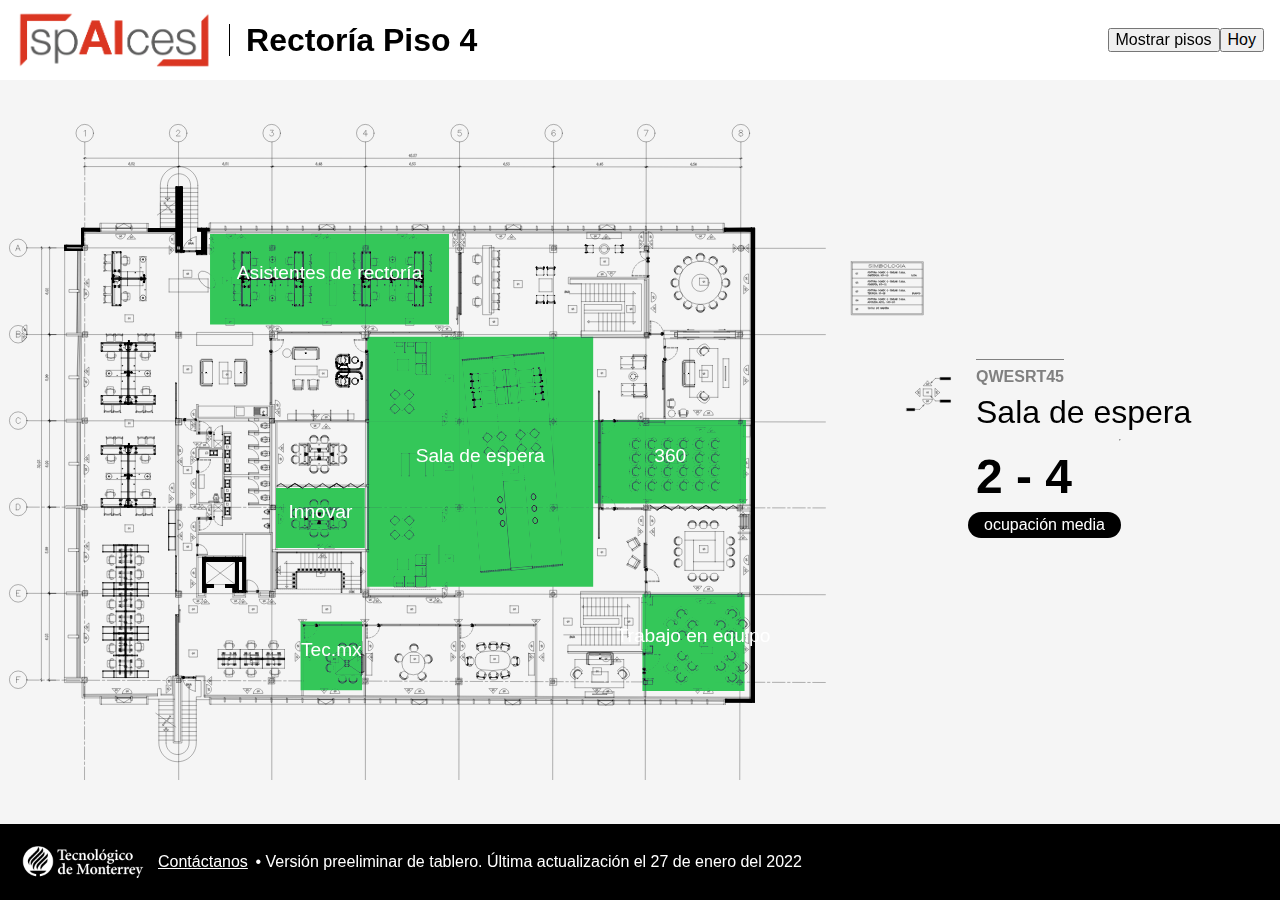
==== index.html @ ade48c6d "Move to root" ====
<!DOCTYPE html>
<html lang="en">
<head>
    <meta charset="UTF-8">
    <meta http-equiv="X-UA-Compatible" content="IE=edge">
    <meta name="viewport" content="width=device-width, initial-scale=1.0">
    <title>Tablero — Ocupación de espacios</title>
    <link rel="stylesheet" href="style.css">
</head>
<body>
    <nav>
        <img src="./spaices.png" alt="" srcset="" id="logo">
        <span class="divider"></span>
        <h1>Rectoría Piso 4</h1>
        <span style="display: flex; margin-left: auto;">
            <button>Mostrar pisos</button>
            <div id="date-controller">
                <button>Hoy</button>
                <div tabindex="1">
                    <img src="./asset-calendar.png" alt="" srcset="" width="100%" height="auto">
                    <hr>
                    <h3>Estadísticas históricas</h3>
                </div>
            </div>
        </span>

    </nav>
    <div class="body">
        <div id="map">
            <floor-map src="./test2.json" date="2022-01-29T04:00:00.000Z"></floor-map>
        </div>
        <div id="sidebar">
            <div id="space-id">QWESRT45</div>
            <div id="space-name">Sala de espera</div>
            <hr>
            <div id="space-occupation">2 - 4</div>
            <div id="space-occupation-detail">ocupación media</div>
        </div>
    </div>
    <footer>
        <img src="./logo.png" alt="Tecnológico de Monterrey" srcset="">
        <a href="mailto:ceballos@tec.mx">Contáctanos</a>
        <span>&ThinSpace; • Versión preeliminar de tablero. Última actualización el 27 de enero del 2022</span>
    </footer>

    <script src="./floor-map.js" type="module"></script>
    <script>
        document.querySelector('#date-controller'),addEventListener('click', e => {
            e.target.focus();
        })
        document.querySelector('floor-map').addEventListener('select', e => {
            console.log(e.detail);
            const {id, properties: {name}, data} = e.detail.space;
            document.querySelector("#space-id").innerHTML = id;
            document.querySelector("#space-name").innerHTML = name;
            updateDate("2021-12-25T07:00:00.000Z", e.detail.space.data);
        })

        function updateDate(date, data){
            document.querySelector("#space-occupation").innerHTML = (data.find(r => r.date == date)?.value - 1).toString() + " - " + (data.find(r => r.date == date)?.value + 1).toString();
        }
    </script>
</body>
</html>
---- style.css ----
body{
    margin: 0;
    padding: 0;
    font-family: Arial, Helvetica, sans-serif;
    background: whitesmoke;
    display: flex;
    flex-direction: column;
    height: 100vh;
}

nav{
    height: 80px;
    width: 100%;
    padding: 16px;
    background: red;
    display: flex;
    align-items: center;
    background: white;
    box-sizing: border-box;
}
    nav #logo{
        height: 60px;
    }
    nav .divider{
        height: calc(100% - 16px);
        width: 1px;
        background: black;
        margin: 16px;
        display: inline-block;
    }

    nav button {
        font-size: 1rem;
    }

    nav #date-controller{
        position: relative;
        display: flex;
        justify-content: flex-end;
    }
        nav #date-controller > div{
            position: absolute;
            top: 100%;
            display: none;
            background: white;
            padding: 16px;
            width: 300px;
            margin: 8px;
            height: auto;
            box-shadow: 0 10px 20px rgba(0,0,0,0.19), 0 6px 6px rgba(0,0,0,0.23);
        }
        nav #date-controller:active > div, 
        nav #date-controller:focus-within > div {
            display: block;
        }

.body{
    flex: 1;
    display: flex;
    align-items: stretch;
}
    .body #map{
        flex: 1;
        min-height: 600px;
        display: flex;
        align-items: center;
    }
        .body #map floor-map{
            flex: 1;
            height: 80vh;
            margin: auto;
        }
    .body #sidebar{
        width: 400px;
        padding: 16px;
        display: flex;
        flex-direction: column;
        justify-content: center;
        align-items: flex-start;
    }
        .body #sidebar #space-id{
            color: grey;
            font-size: 1rem;
            font-weight: 600;
            padding: 0.5rem 0;
            border-top: 1px solid;
            display: inline-block;
            text-transform: uppercase;
        }
        .body #sidebar #space-name{
            font-size: 2rem;
        }
        .body #sidebar #space-occupation{
            font-size: 3rem;
            font-weight: 600;
        }
        .body #sidebar #space-occupation-detail{
            background: black;
            padding: 4px 16px;
            margin: 8px 0px;
            margin-left: -8px;
            border-radius: 16px;
            color: white;
        }

footer{
    background: black;
    color: white !important;
    padding: 8px;
    display: flex;
    align-items: center;
}
    footer img{
        height: 60px;
    }
    footer a {
        color: white;
    }
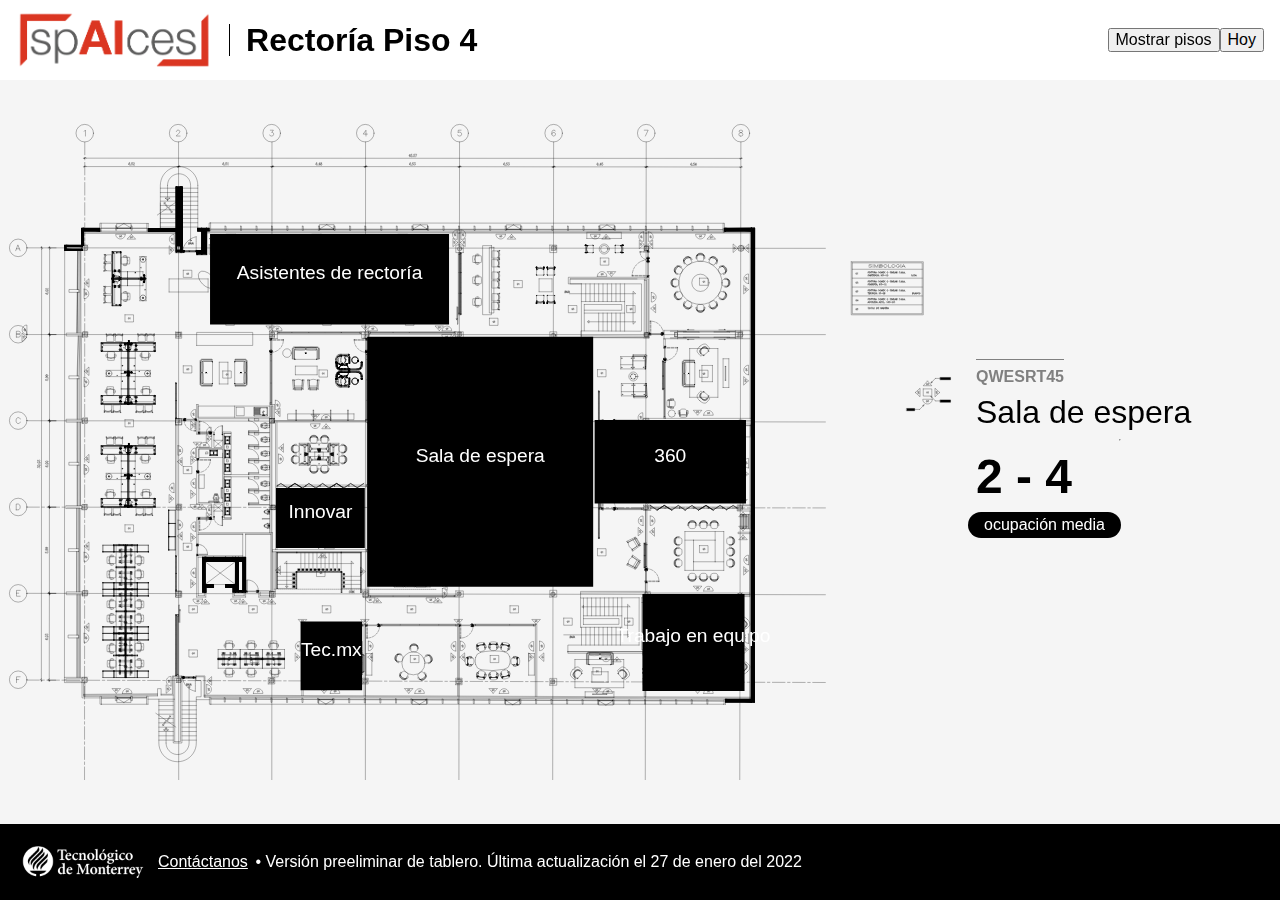
==== commit 9a2873ce: "Methods for data fetching" ====
--- a/index.html
+++ b/index.html
@@ -44,6 +44,7 @@
     </footer>
 
     <script src="./floor-map.js" type="module"></script>
+    <script src="./data.js?a"></script>
     <script>
         document.querySelector('#date-controller'),addEventListener('click', e => {
             e.target.focus();
